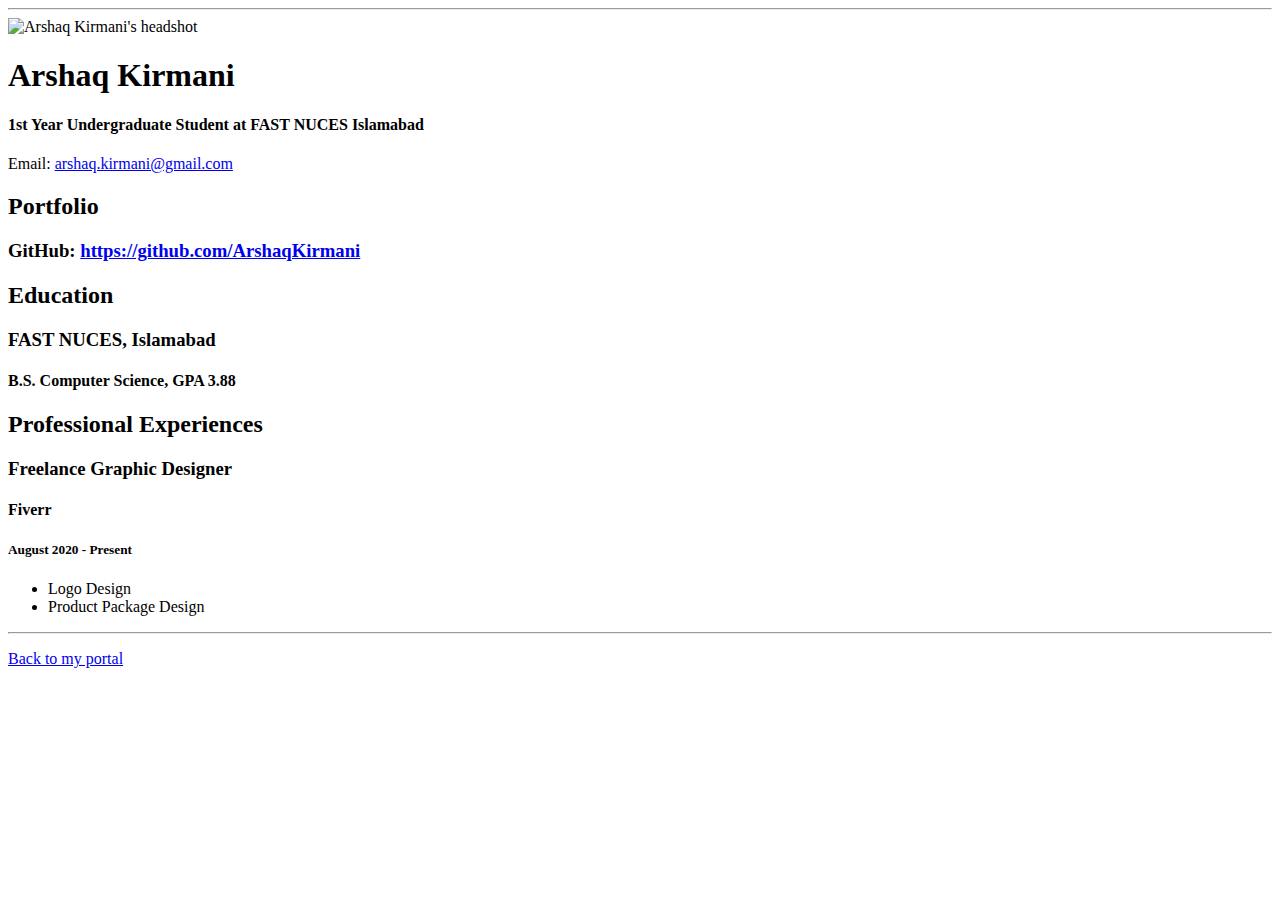
==== resume.html @ 24619033 "Add files via upload" ====
<!doctype html>

<!-- this is a comment for human! -->

<html lang="en">

  <header>
    <title>Arshaq Kirmani's Resume</title>
    <link rel="stylesheet" href="css/master.css">
    <link rel="FaviconIcon" href="favicon.ico" type="image/x-icon">
    <link rel="shortcut" href="favicon.ico" type="image/x-icon">
    <meta name="viewport" content="width=device-width, initial-scale=1, shrink-to-fit=no">
    <meta name="name" content="Arshaq Kirmani's Portal">
    <meta name="robots" content="noindex, nofollow">
  </header>

  <body>
    <hr>

    <img src="images/headshot.jpg" alt="Arshaq Kirmani's headshot" width="20%">

    <h1>Arshaq Kirmani</h1>
    <h4>1st Year Undergraduate Student at FAST NUCES Islamabad</h4>

    <p>Email: <a href="mailto:arshaq.kirmani@gmail.com" target="_blank">arshaq.kirmani@gmail.com</a></p>
    <!-- don't post physical address, personal phone number or other personal information on the web! -->

    <h2>Portfolio</h2>
      <h3>GitHub: <a href="https://github.com/ArshaqKirmani" target="_blank">https://github.com/ArshaqKirmani</a></h3>

    <h2>Education</h2>

    <h3>FAST NUCES, Islamabad</h3>
    <h4>B.S. Computer Science, GPA 3.88</h4>

    <h2>Professional Experiences</h2>

    <h3>Freelance Graphic Designer</h3>
    <h4>Fiverr</h4>
    <h5>August 2020 - Present</h5>
      <ul>
        <li>Logo Design</li>
        <li>Product Package Design</li>
      </ul>


  </body>

  <footer>
  <hr>
  <p><a href="index.html">Back to my portal</a><p>
  </footer>

</html>
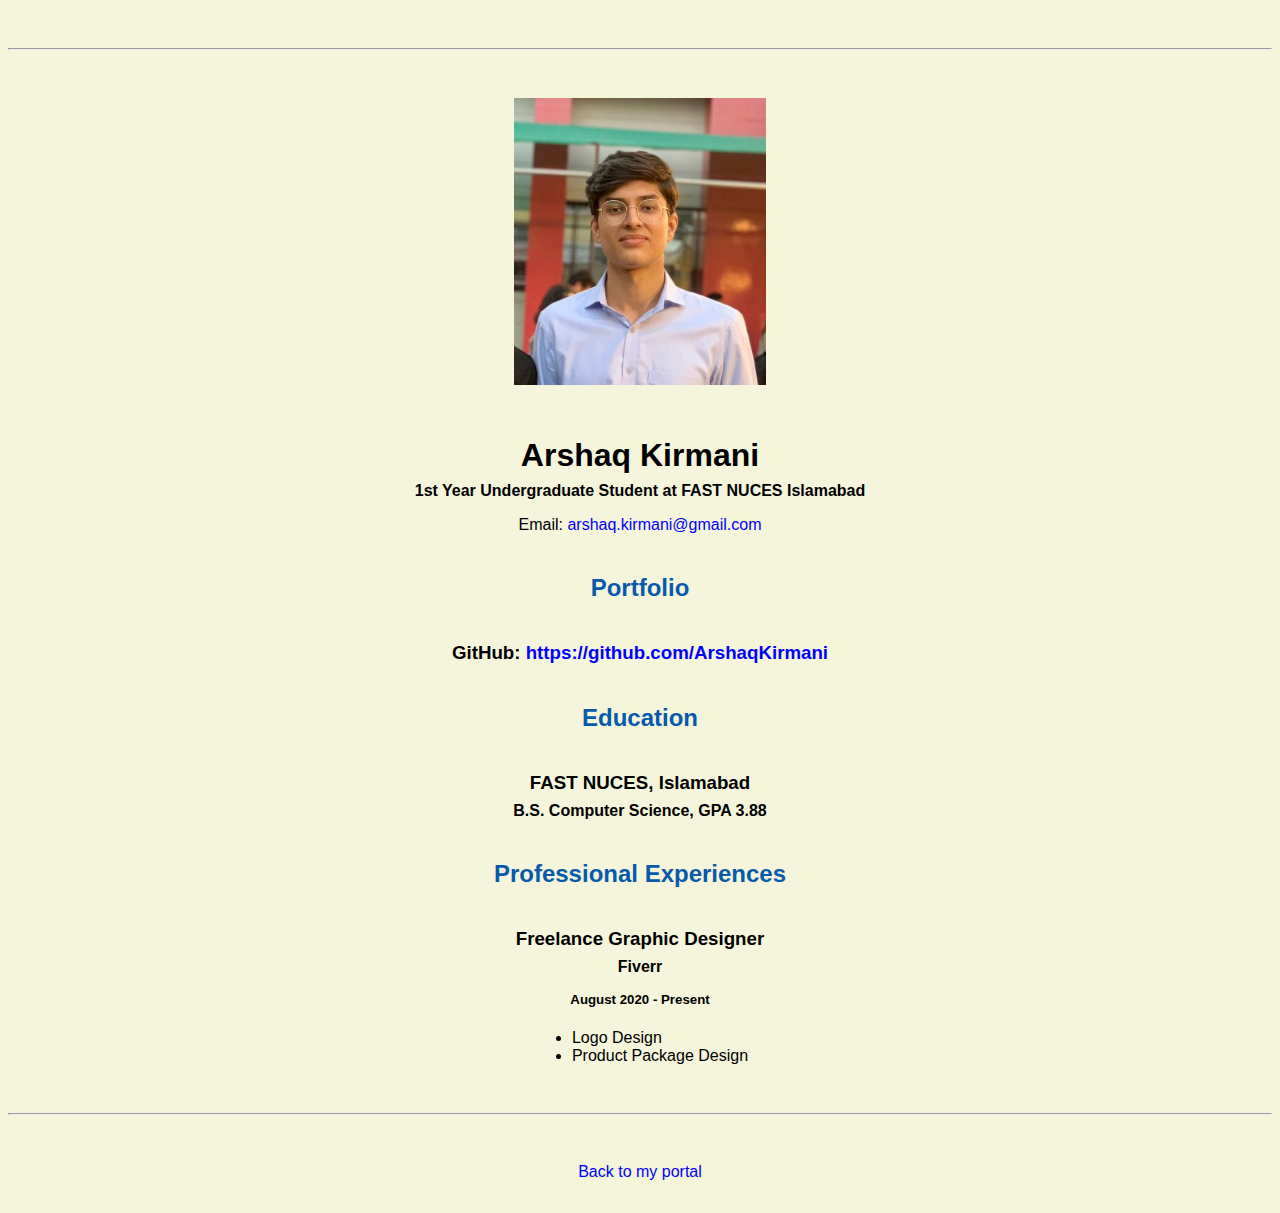
==== commit 90b11d9a: "Add files via upload" ====
--- a/resume.html
+++ b/resume.html
@@ -17,7 +17,7 @@
   <body>
     <hr>
 
-    <img src="images/headshot.jpg" alt="Arshaq Kirmani's headshot" width="20%">
+    <img src="images/headshot.jpeg" alt="Arshaq Kirmani's headshot" width="20%">
 
     <h1>Arshaq Kirmani</h1>
     <h4>1st Year Undergraduate Student at FAST NUCES Islamabad</h4>
--- a/css/master.css
+++ b/css/master.css
@@ -0,0 +1,63 @@
+ /* Cascading stylesheet for the website */
+
+/* Text inside these asterisks and slashes are comments for human */
+
+  a {
+    color: blue;/* set the text color to blue here */
+    text-decoration: none; /* This means we do not want hyperlinks to be underlined */
+  }
+
+  a:hover {
+    color: red;/* set the text color to red here */
+    text-decoration: none; /* This means we do not want hyperlinks to be underlined */
+  }
+
+  body {
+    background-color: beige; /* set the background color here */
+    color: black;  /* set the text color to black here */
+    font-family: Arial, Helvetica, sans-serif;/* set the font here */
+    text-align: center;/* set the text alignment here */
+   }
+
+  footer {
+    margin-top: 2rem;
+    margin-bottom: 2rem;
+  }
+
+  h1 {
+    margin-bottom: 0.5rem;
+    margin-top: 3rem;
+   }
+
+  h2 {
+    color: #075AAB; /* set the text color of to #075AAB here */
+    /* set both the bottom margin and top margin to 2.5rem here */
+    margin-bottom: 2.5rem;
+    margin-top: 2.5rem;
+   }
+
+  h3 {
+    margin-bottom: 0;
+    margin-top: 2rem;
+  }
+
+  h4 {
+    margin-bottom: 1rem;
+    margin-top: 0.5rem;
+  }
+
+  h5 {
+    margin-top: 0.5rem;
+  }
+
+  hr {
+    margin-bottom: 3rem;
+    margin-top: 3rem;
+  }
+
+  /* this controls how the bullet points in the resume page looks */
+  ul {
+    display: table;
+    margin: 0 auto;
+    text-align: left;
+  }
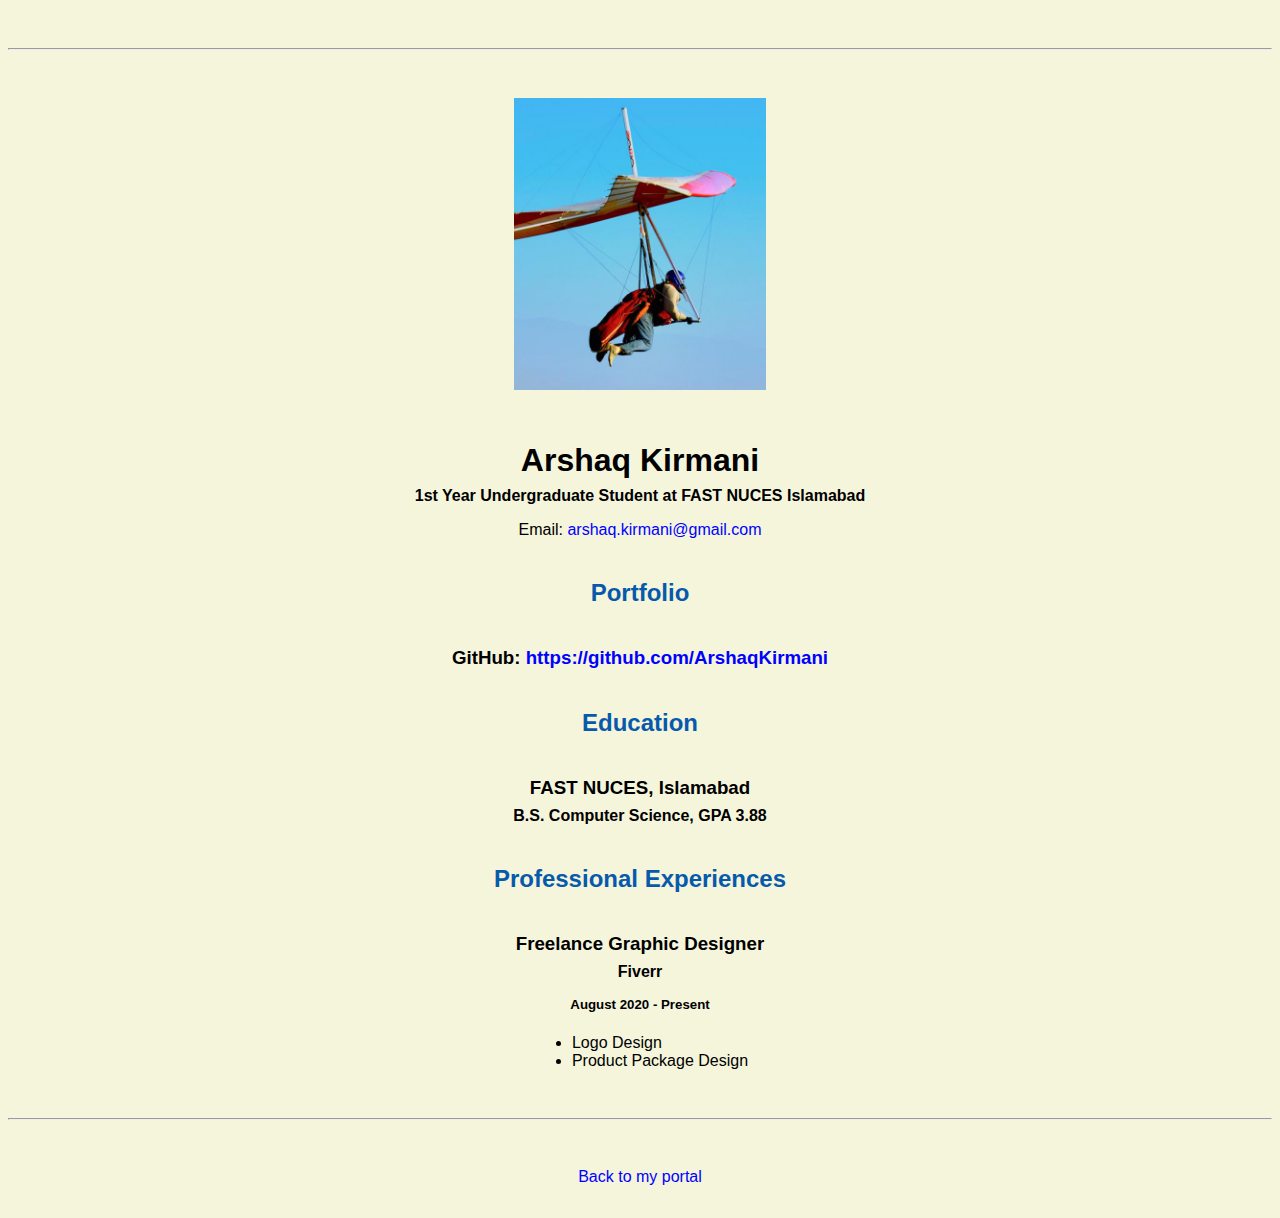
==== commit 32ba7453: "Update resume.html" ====
--- a/resume.html
+++ b/resume.html
@@ -17,7 +17,7 @@
   <body>
     <hr>
 
-    <img src="images/headshot.jpeg" alt="Arshaq Kirmani's headshot" width="20%">
+    <img src="images/headshot.jpg" alt="Arshaq Kirmani's headshot" width="20%">
 
     <h1>Arshaq Kirmani</h1>
     <h4>1st Year Undergraduate Student at FAST NUCES Islamabad</h4>
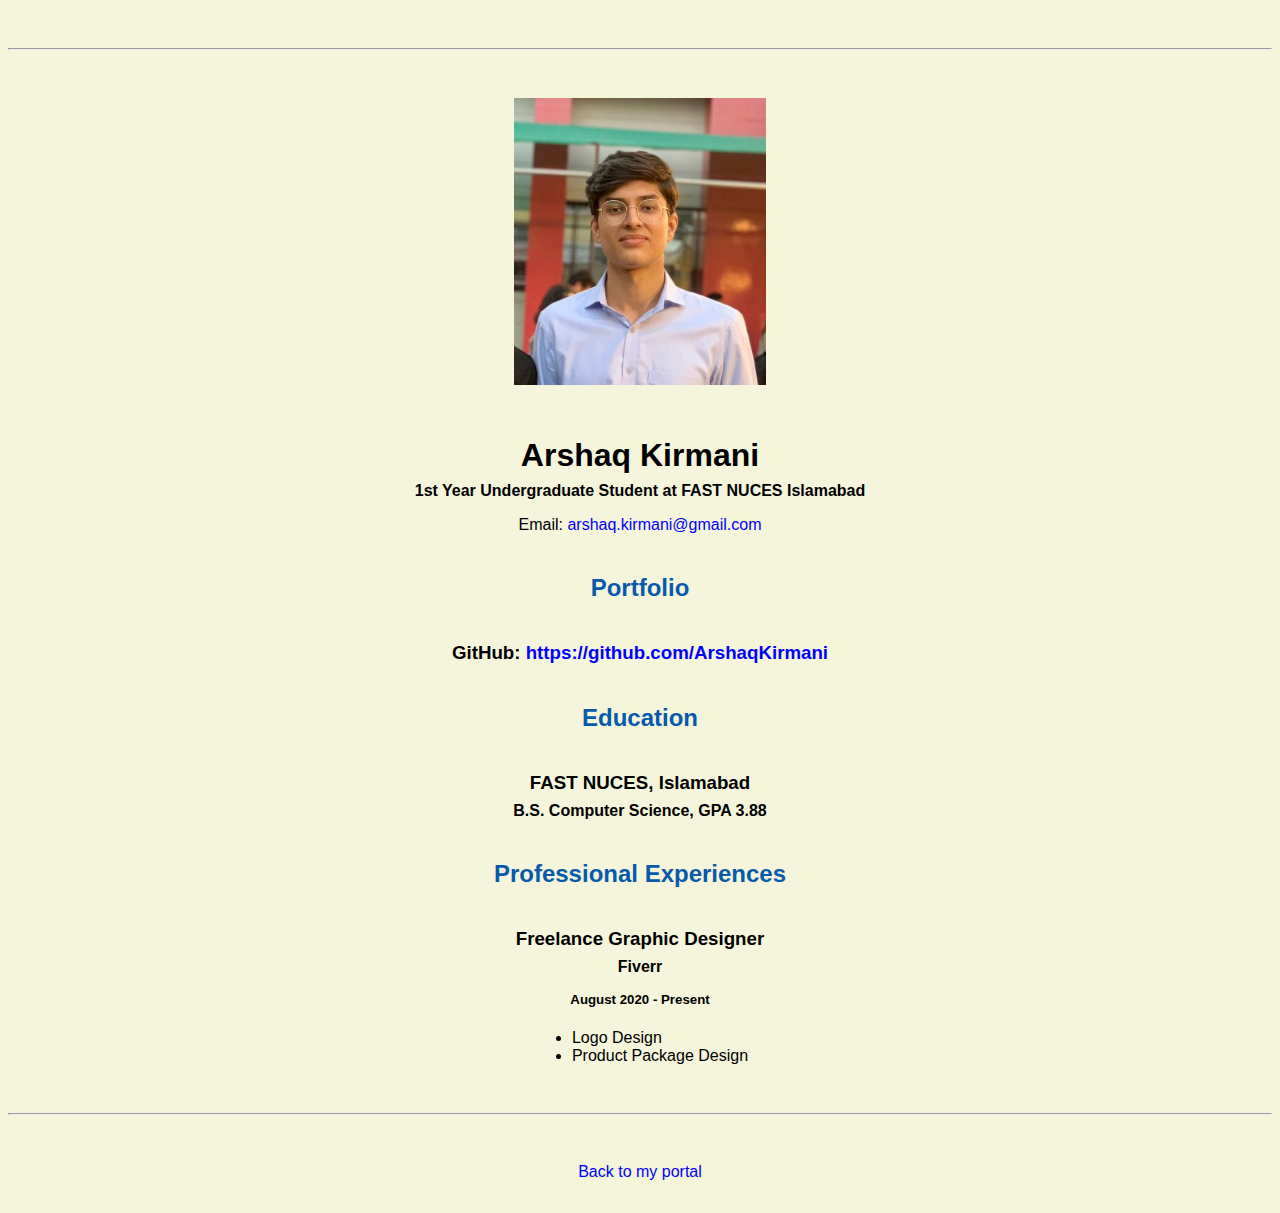
==== commit 61509e37: "Update resume.html" ====
--- a/resume.html
+++ b/resume.html
@@ -17,7 +17,7 @@
   <body>
     <hr>
 
-    <img src="images/headshot.jpg" alt="Arshaq Kirmani's headshot" width="20%">
+    <img src="images/headshot.jpeg" alt="Arshaq Kirmani's headshot" width="20%">
 
     <h1>Arshaq Kirmani</h1>
     <h4>1st Year Undergraduate Student at FAST NUCES Islamabad</h4>
